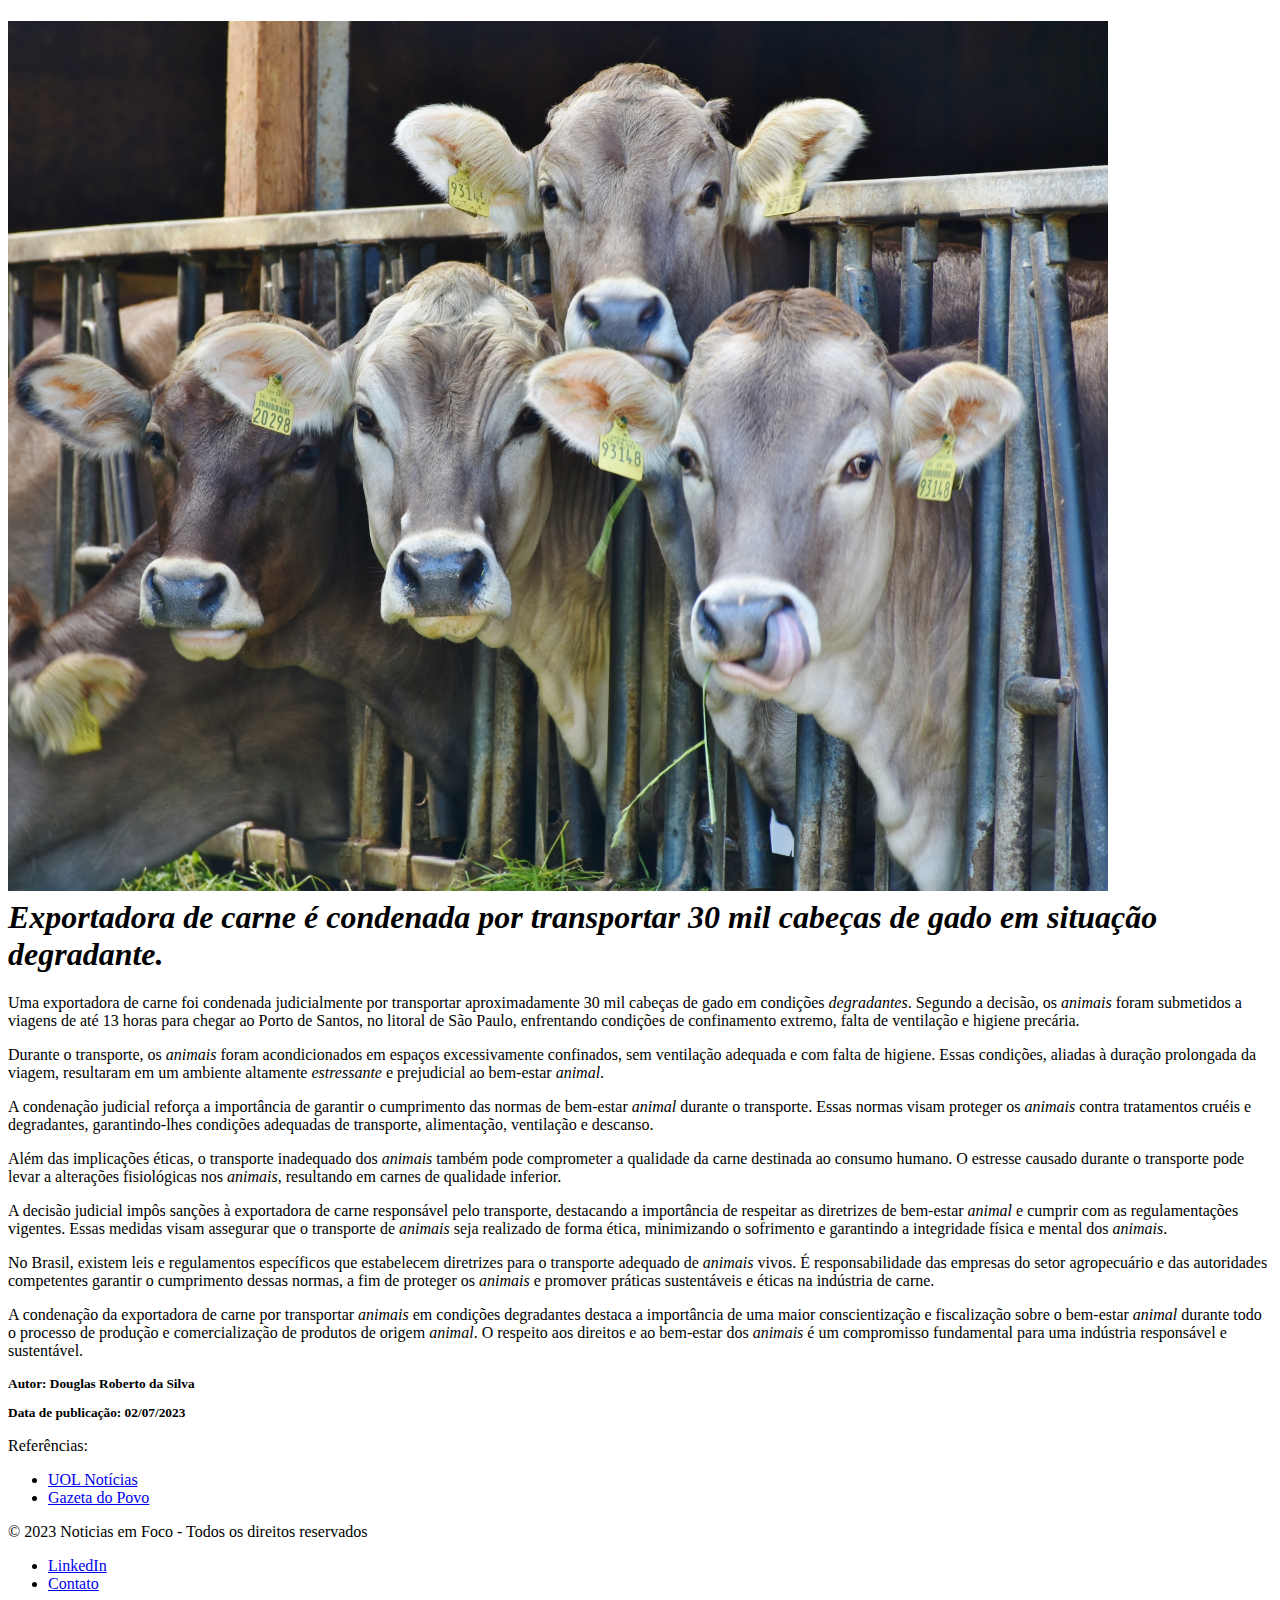
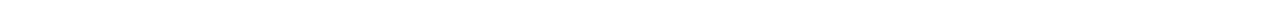
==== agro.html @ 89a21a7e "asasasasa" ====
<!DOCTYPE html>
<html lang="pt-br">
  <head>
    <meta charset="UTF-8" />
    <meta name="viewport" content="width=device-width, initial-scale=1.0" />
    <meta
      name="Noticias em Foco"
      content="Informação relevante e atualizada para você"
    />
    <title>
      Exportadora de carne é condenada por transporte degradante de 30 mil
      cabeças de gado
    </title>
  </head>
  <body>
    <header>
      <!-- Conteúdo do cabeçalho -->
    </header>

    <nav>
      <!-- Links de navegação -->
    </nav>

    <main>
      <section>
        <h1>
          <img src="IMG\gado.jpg" alt="Imagem de Gado" width="1100" /><br />
          <em
            >Exportadora de carne é condenada por transportar 30 mil cabeças de
            gado em situação degradante.</em
          >
        </h1>

        <article>
          <p>
            Uma exportadora de carne foi condenada judicialmente por transportar
            aproximadamente 30 mil cabeças de gado em condições
            <em>degradantes</em>. Segundo a decisão, os <em>animais</em> foram
            submetidos a viagens de até 13 horas para chegar ao Porto de Santos,
            no litoral de São Paulo, enfrentando condições de confinamento
            extremo, falta de ventilação e higiene precária.
          </p>

          <p>
            Durante o transporte, os <em>animais</em> foram acondicionados em
            espaços excessivamente confinados, sem ventilação adequada e com
            falta de higiene. Essas condições, aliadas à duração prolongada da
            viagem, resultaram em um ambiente altamente <em>estressante</em> e
            prejudicial ao bem-estar <em>animal</em>.
          </p>

          <p>
            A condenação judicial reforça a importância de garantir o
            cumprimento das normas de bem-estar <em>animal</em> durante o
            transporte. Essas normas visam proteger os <em>animais</em> contra
            tratamentos cruéis e degradantes, garantindo-lhes condições
            adequadas de transporte, alimentação, ventilação e descanso.
          </p>

          <p>
            Além das implicações éticas, o transporte inadequado dos
            <em>animais</em> também pode comprometer a qualidade da carne
            destinada ao consumo humano. O estresse causado durante o transporte
            pode levar a alterações fisiológicas nos <em>animais</em>,
            resultando em carnes de qualidade inferior.
          </p>

          <p>
            A decisão judicial impôs sanções à exportadora de carne responsável
            pelo transporte, destacando a importância de respeitar as diretrizes
            de bem-estar <em>animal</em> e cumprir com as regulamentações
            vigentes. Essas medidas visam assegurar que o transporte de
            <em>animais</em> seja realizado de forma ética, minimizando o
            sofrimento e garantindo a integridade física e mental dos
            <em>animais</em>.
          </p>

          <p>
            No Brasil, existem leis e regulamentos específicos que estabelecem
            diretrizes para o transporte adequado de <em>animais</em> vivos. É
            responsabilidade das empresas do setor agropecuário e das
            autoridades competentes garantir o cumprimento dessas normas, a fim
            de proteger os <em>animais</em> e promover práticas sustentáveis e
            éticas na indústria de carne.
          </p>

          <p>
            A condenação da exportadora de carne por transportar
            <em>animais</em> em condições degradantes destaca a importância de
            uma maior conscientização e fiscalização sobre o bem-estar
            <em>animal</em> durante todo o processo de produção e
            comercialização de produtos de origem <em>animal</em>. O respeito
            aos direitos e ao bem-estar dos <em>animais</em> é um compromisso
            fundamental para uma indústria responsável e sustentável.
          </p>
          <footer>
            <small>
              <b>
                <p>Autor: Douglas Roberto da Silva</p>
                <p>Data de publicação: 02/07/2023</p>
              </b>
            </small>
          </footer>
        </article>
      </section>

      <aside>
        <!-- Conteúdo da barra lateral -->
      </aside>
    </main>

    <footer>
      <p>Referências:</p>
      <ul>
        <li>
          <a href="https://www.uol.com.br/" target="_blank">UOL Notícias</a>
        </li>
        <li>
          <a
            href="https://www.gazetadopovo.com.br/vida-e-cidadania/exportadora-condenada-transporte-gado/"
            target="_blank"
            >Gazeta do Povo</a
          >
        </li>
      </ul>
    </footer>
    <footer><!-- Conteúdo do rodapé -->
      <p>&copy; 2023 Noticias em Foco - Todos os direitos reservados</p>
      <ul>
          <li><a href="https://www.linkedin.com/in/douglas-roberto-da-silva-79184a94/" target="_blank">LinkedIn</a></li>
          <li><a href="contato.html" target="_blank">Contato</a></li>
      </ul>
  </footer>
  </body>
</html>
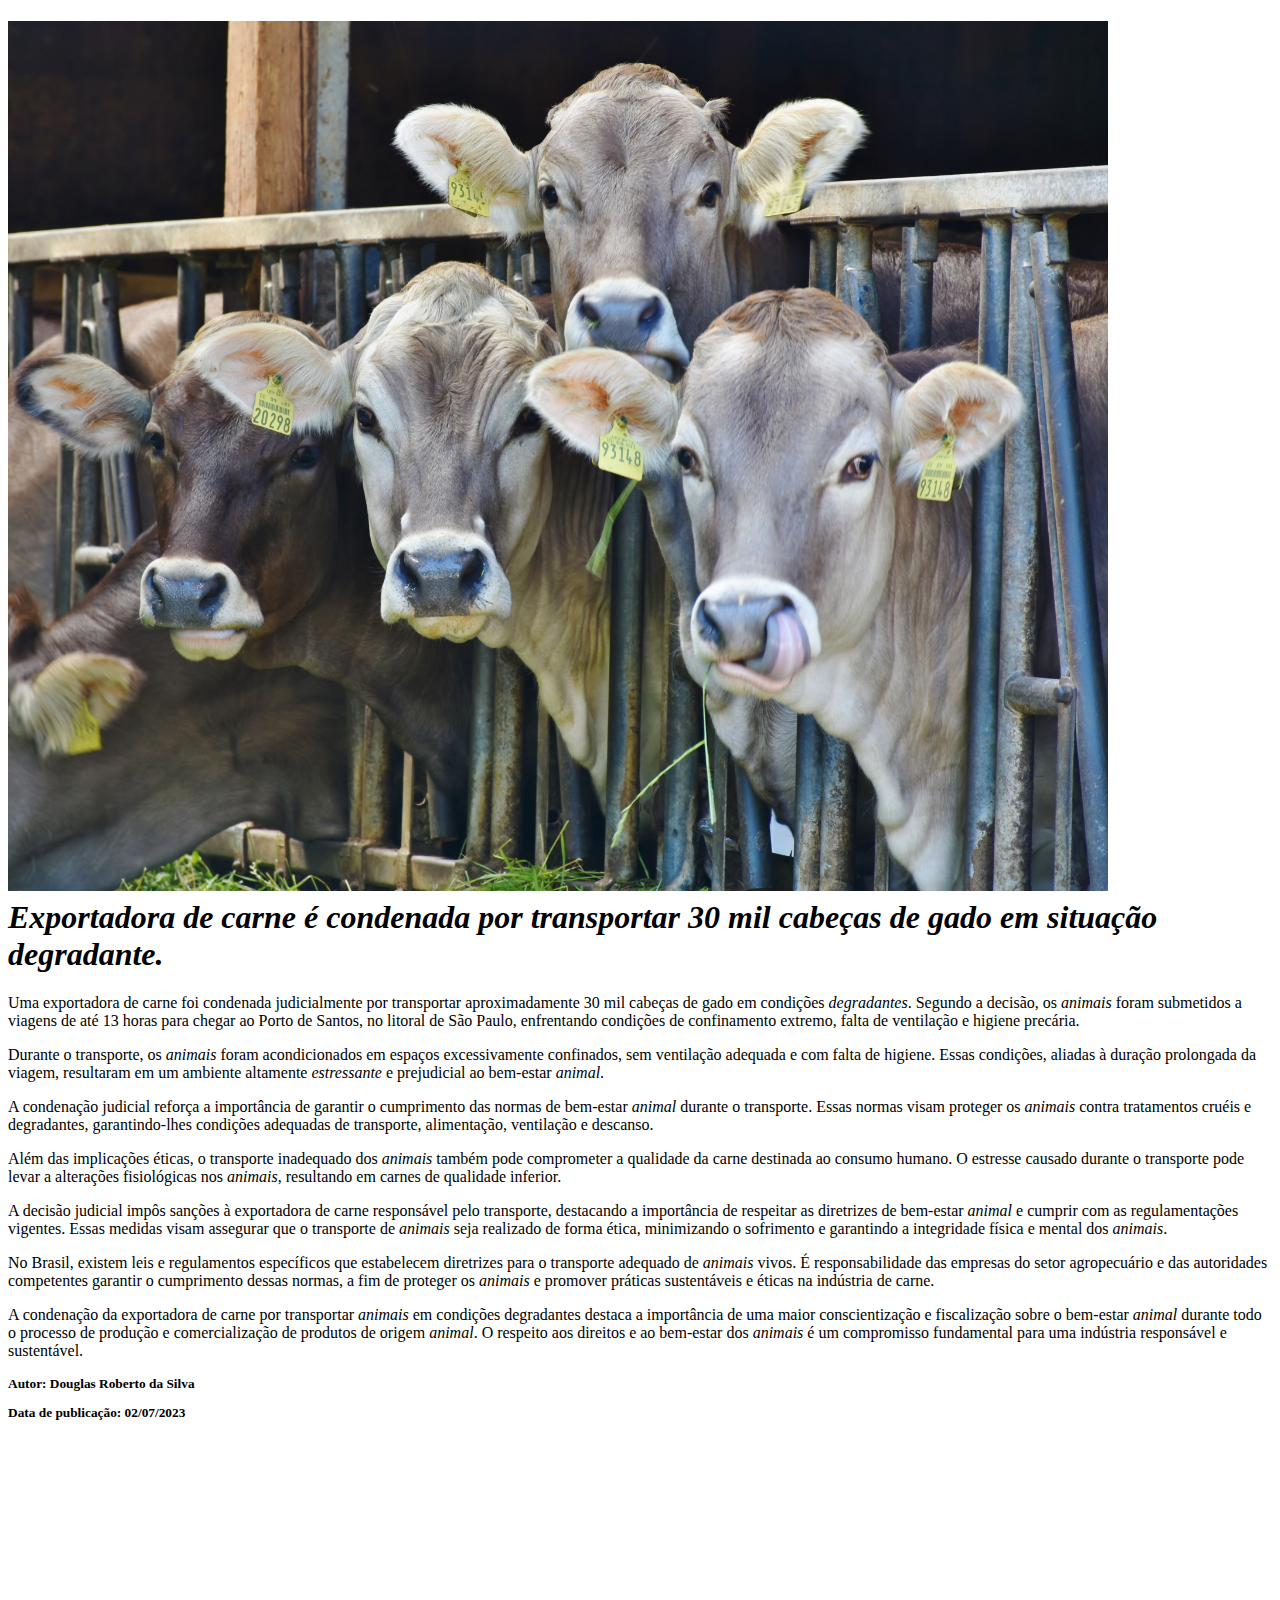
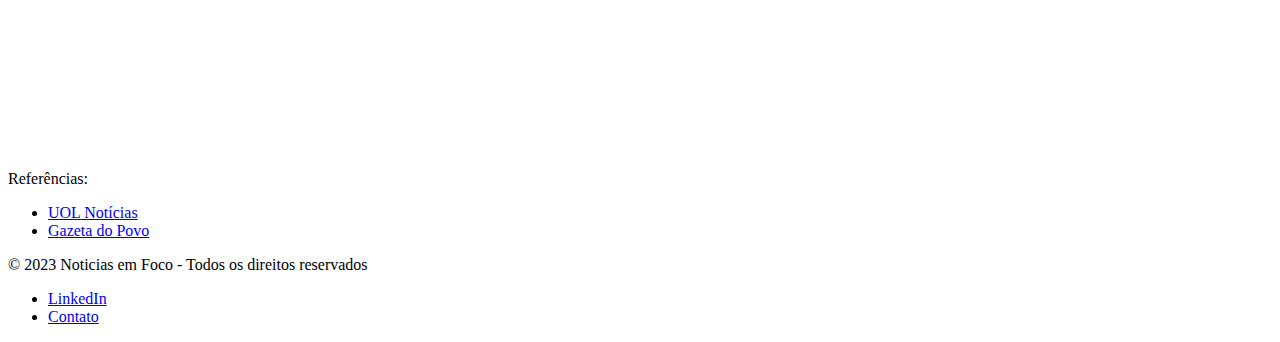
==== commit fd9bf064: "atividade230623.html" ====
--- a/agro.html
+++ b/agro.html
@@ -83,7 +83,6 @@
             de proteger os <em>animais</em> e promover práticas sustentáveis e
             éticas na indústria de carne.
           </p>
-
           <p>
             A condenação da exportadora de carne por transportar
             <em>animais</em> em condições degradantes destaca a importância de
@@ -103,12 +102,21 @@
           </footer>
         </article>
       </section>
-
+      <section>
+        <iframe
+          width="560"
+          height="315"
+          src="https://www.youtube.com/embed/kj3NHvz2kCw"
+          title="YouTube video player"
+          frameborder="0"
+          allow="accelerometer; autoplay; clipboard-write; encrypted-media; gyroscope; picture-in-picture; web-share"
+          allowfullscreen
+        ></iframe>
+      </section>
       <aside>
         <!-- Conteúdo da barra lateral -->
       </aside>
     </main>
-
     <footer>
       <p>Referências:</p>
       <ul>
@@ -124,12 +132,19 @@
         </li>
       </ul>
     </footer>
-    <footer><!-- Conteúdo do rodapé -->
+    <footer>
+      <!-- Conteúdo do rodapé -->
       <p>&copy; 2023 Noticias em Foco - Todos os direitos reservados</p>
       <ul>
-          <li><a href="https://www.linkedin.com/in/douglas-roberto-da-silva-79184a94/" target="_blank">LinkedIn</a></li>
-          <li><a href="contato.html" target="_blank">Contato</a></li>
+        <li>
+          <a
+            href="https://www.linkedin.com/in/douglas-roberto-da-silva-79184a94/"
+            target="_blank"
+            >LinkedIn</a
+          >
+        </li>
+        <li><a href="contato.html" target="_blank">Contato</a></li>
       </ul>
-  </footer>
+    </footer>
   </body>
 </html>
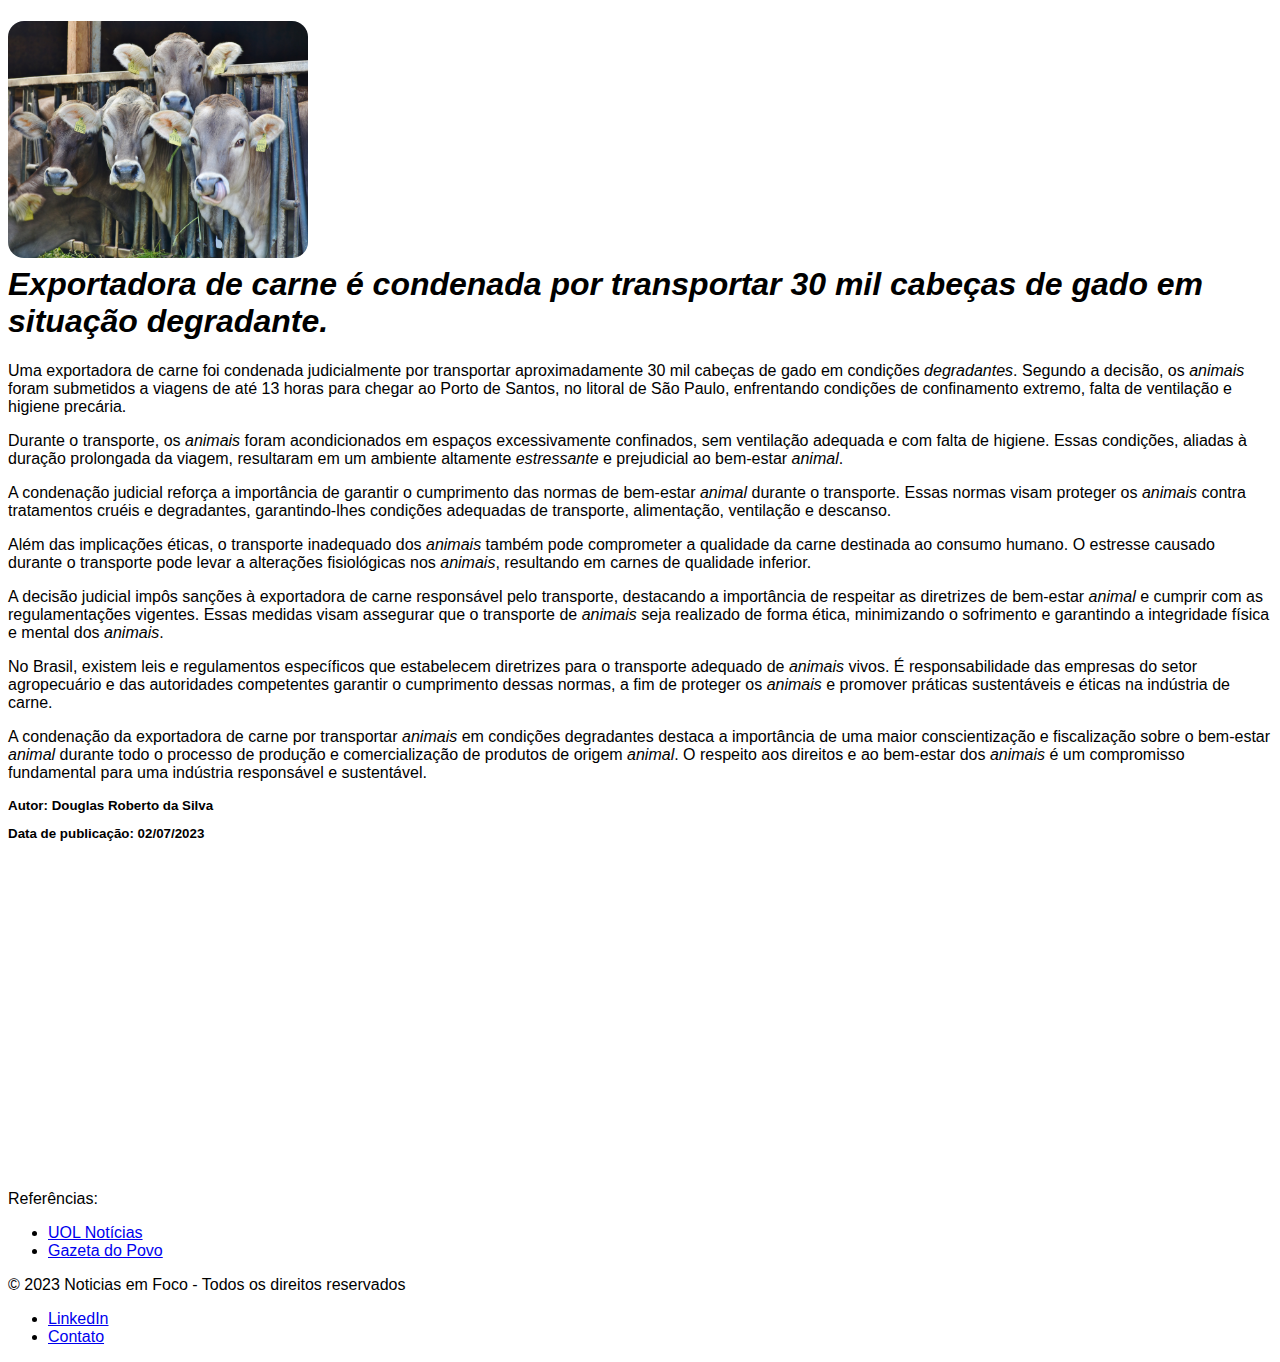
==== commit 2531e59e: "atividade230623.html" ====
--- a/agro.html
+++ b/agro.html
@@ -1,150 +1,135 @@
 <!DOCTYPE html>
 <html lang="pt-br">
-  <head>
-    <meta charset="UTF-8" />
-    <meta name="viewport" content="width=device-width, initial-scale=1.0" />
-    <meta
-      name="Noticias em Foco"
-      content="Informação relevante e atualizada para você"
-    />
-    <title>
-      Exportadora de carne é condenada por transporte degradante de 30 mil
-      cabeças de gado
-    </title>
-  </head>
-  <body>
-    <header>
-      <!-- Conteúdo do cabeçalho -->
-    </header>
+<head>
+  <meta charset="UTF-8" />
+  <meta name="viewport" content="width=device-width, initial-scale=1.0" />
+  <meta name="Noticias em Foco" content="Informação relevante e atualizada para você" />
+  <title>
+    Exportadora de carne é condenada por transporte degradante de 30 mil
+    cabeças de gado
+  </title>
+  <link rel="stylesheet" href="styles.css" />
+</head>
+<body>
+  <header>
+    <!-- Conteúdo do cabeçalho -->
+  </header>
 
-    <nav>
-      <!-- Links de navegação -->
-    </nav>
+  <nav>
+    <!-- Links de navegação -->
+  </nav>
 
-    <main>
-      <section>
-        <h1>
-          <img src="IMG\gado.jpg" alt="Imagem de Gado" width="1100" /><br />
-          <em
-            >Exportadora de carne é condenada por transportar 30 mil cabeças de
-            gado em situação degradante.</em
-          >
-        </h1>
+  <main>
+    <section>
+      <h1>
+        <img src="IMG\gado.jpg" alt="Imagem de Gado" width="1100" /><br />
+        <em>Exportadora de carne é condenada por transportar 30 mil cabeças de
+          gado em situação degradante.</em>
+      </h1>
 
-        <article>
-          <p>
-            Uma exportadora de carne foi condenada judicialmente por transportar
-            aproximadamente 30 mil cabeças de gado em condições
-            <em>degradantes</em>. Segundo a decisão, os <em>animais</em> foram
-            submetidos a viagens de até 13 horas para chegar ao Porto de Santos,
-            no litoral de São Paulo, enfrentando condições de confinamento
-            extremo, falta de ventilação e higiene precária.
-          </p>
+      <article>
+        <p>
+          Uma exportadora de carne foi condenada judicialmente por transportar
+          aproximadamente 30 mil cabeças de gado em condições
+          <em>degradantes</em>. Segundo a decisão, os <em>animais</em> foram
+          submetidos a viagens de até 13 horas para chegar ao Porto de Santos,
+          no litoral de São Paulo, enfrentando condições de confinamento
+          extremo, falta de ventilação e higiene precária.
+        </p>
 
-          <p>
-            Durante o transporte, os <em>animais</em> foram acondicionados em
-            espaços excessivamente confinados, sem ventilação adequada e com
-            falta de higiene. Essas condições, aliadas à duração prolongada da
-            viagem, resultaram em um ambiente altamente <em>estressante</em> e
-            prejudicial ao bem-estar <em>animal</em>.
-          </p>
+        <p>
+          Durante o transporte, os <em>animais</em> foram acondicionados em
+          espaços excessivamente confinados, sem ventilação adequada e com
+          falta de higiene. Essas condições, aliadas à duração prolongada da
+          viagem, resultaram em um ambiente altamente <em>estressante</em> e
+          prejudicial ao bem-estar <em>animal</em>.
+        </p>
 
-          <p>
-            A condenação judicial reforça a importância de garantir o
-            cumprimento das normas de bem-estar <em>animal</em> durante o
-            transporte. Essas normas visam proteger os <em>animais</em> contra
-            tratamentos cruéis e degradantes, garantindo-lhes condições
-            adequadas de transporte, alimentação, ventilação e descanso.
-          </p>
+        <p>
+          A condenação judicial reforça a importância de garantir o
+          cumprimento das normas de bem-estar <em>animal</em> durante o
+          transporte. Essas normas visam proteger os <em>animais</em> contra
+          tratamentos cruéis e degradantes, garantindo-lhes condições
+          adequadas de transporte, alimentação, ventilação e descanso.
+        </p>
 
-          <p>
-            Além das implicações éticas, o transporte inadequado dos
-            <em>animais</em> também pode comprometer a qualidade da carne
-            destinada ao consumo humano. O estresse causado durante o transporte
-            pode levar a alterações fisiológicas nos <em>animais</em>,
-            resultando em carnes de qualidade inferior.
-          </p>
+        <p>
+          Além das implicações éticas, o transporte inadequado dos
+          <em>animais</em> também pode comprometer a qualidade da carne
+          destinada ao consumo humano. O estresse causado durante o transporte
+          pode levar a alterações fisiológicas nos <em>animais</em>,
+          resultando em carnes de qualidade inferior.
+        </p>
 
-          <p>
-            A decisão judicial impôs sanções à exportadora de carne responsável
-            pelo transporte, destacando a importância de respeitar as diretrizes
-            de bem-estar <em>animal</em> e cumprir com as regulamentações
-            vigentes. Essas medidas visam assegurar que o transporte de
-            <em>animais</em> seja realizado de forma ética, minimizando o
-            sofrimento e garantindo a integridade física e mental dos
-            <em>animais</em>.
-          </p>
+        <p>
+          A decisão judicial impôs sanções à exportadora de carne responsável
+          pelo transporte, destacando a importância de respeitar as diretrizes
+          de bem-estar <em>animal</em> e cumprir com as regulamentações
+          vigentes. Essas medidas visam assegurar que o transporte de
+          <em>animais</em> seja realizado de forma ética, minimizando o
+          sofrimento e garantindo a integridade física e mental dos
+          <em>animais</em>.
+        </p>
 
-          <p>
-            No Brasil, existem leis e regulamentos específicos que estabelecem
-            diretrizes para o transporte adequado de <em>animais</em> vivos. É
-            responsabilidade das empresas do setor agropecuário e das
-            autoridades competentes garantir o cumprimento dessas normas, a fim
-            de proteger os <em>animais</em> e promover práticas sustentáveis e
-            éticas na indústria de carne.
-          </p>
-          <p>
-            A condenação da exportadora de carne por transportar
-            <em>animais</em> em condições degradantes destaca a importância de
-            uma maior conscientização e fiscalização sobre o bem-estar
-            <em>animal</em> durante todo o processo de produção e
-            comercialização de produtos de origem <em>animal</em>. O respeito
-            aos direitos e ao bem-estar dos <em>animais</em> é um compromisso
-            fundamental para uma indústria responsável e sustentável.
-          </p>
-          <footer>
-            <small>
-              <b>
-                <p>Autor: Douglas Roberto da Silva</p>
-                <p>Data de publicação: 02/07/2023</p>
-              </b>
-            </small>
-          </footer>
-        </article>
-      </section>
-      <section>
-        <iframe
-          width="560"
-          height="315"
-          src="https://www.youtube.com/embed/kj3NHvz2kCw"
-          title="YouTube video player"
-          frameborder="0"
-          allow="accelerometer; autoplay; clipboard-write; encrypted-media; gyroscope; picture-in-picture; web-share"
-          allowfullscreen
-        ></iframe>
-      </section>
-      <aside>
-        <!-- Conteúdo da barra lateral -->
-      </aside>
-    </main>
-    <footer>
-      <p>Referências:</p>
-      <ul>
-        <li>
-          <a href="https://www.uol.com.br/" target="_blank">UOL Notícias</a>
-        </li>
-        <li>
-          <a
-            href="https://www.gazetadopovo.com.br/vida-e-cidadania/exportadora-condenada-transporte-gado/"
-            target="_blank"
-            >Gazeta do Povo</a
-          >
-        </li>
-      </ul>
-    </footer>
-    <footer>
-      <!-- Conteúdo do rodapé -->
-      <p>&copy; 2023 Noticias em Foco - Todos os direitos reservados</p>
-      <ul>
-        <li>
-          <a
-            href="https://www.linkedin.com/in/douglas-roberto-da-silva-79184a94/"
-            target="_blank"
-            >LinkedIn</a
-          >
-        </li>
-        <li><a href="contato.html" target="_blank">Contato</a></li>
-      </ul>
-    </footer>
-  </body>
-</html>
+        <p>
+          No Brasil, existem leis e regulamentos específicos que estabelecem
+          diretrizes para o transporte adequado de <em>animais</em> vivos. É
+          responsabilidade das empresas do setor agropecuário e das
+          autoridades competentes garantir o cumprimento dessas normas, a fim
+          de proteger os <em>animais</em> e promover práticas sustentáveis e
+          éticas na indústria de carne.
+        </p>
+        <p>
+          A condenação da exportadora de carne por transportar
+          <em>animais</em> em condições degradantes destaca a importância de
+          uma maior conscientização e fiscalização sobre o bem-estar
+          <em>animal</em> durante todo o processo de produção e
+          comercialização de produtos de origem <em>animal</em>. O respeito
+          aos direitos e ao bem-estar dos <em>animais</em> é um compromisso
+          fundamental para uma indústria responsável e sustentável.
+        </p>
+        <footer>
+          <small>
+            <b>
+              <p>Autor: Douglas Roberto da Silva</p>
+              <p>Data de publicação: 02/07/2023</p>
+            </b>
+          </small>
+        </footer>
+      </article>
+    </section>
+    <section>
+      <iframe width="560" height="315" src="https://www.youtube.com/embed/kj3NHvz2kCw" title="YouTube video player"
+        frameborder="0"
+        allow="accelerometer; autoplay; clipboard-write; encrypted-media; gyroscope; picture-in-picture; web-share"
+        allowfullscreen></iframe>
+    </section>
+    <aside>
+      <!-- Conteúdo da barra lateral -->
+    </aside>
+  </main>
+  <footer>
+    <p>Referências:</p>
+    <ul>
+      <li>
+        <a href="https://www.uol.com.br/" target="_blank">UOL Notícias</a>
+      </li>
+      <li>
+        <a href="https://www.gazetadopovo.com.br/vida-e-cidadania/exportadora-condenada-transporte-gado/"
+          target="_blank">Gazeta do Povo</a>
+      </li>
+    </ul>
+  </footer>
+  <footer>
+    <!-- Conteúdo do rodapé -->
+    <p>&copy; 2023 Noticias em Foco - Todos os direitos reservados</p>
+    <ul>
+      <li>
+        <a href="https://www.linkedin.com/in/douglas-roberto-da-silva-79184a94/" target="_blank">LinkedIn</a>
+      </li>
+      <li><a href="contato.html" target="_blank">Contato</a></li>
+    </ul>
+  </footer>
+</body>
+
+</html>--- a/styles.css
+++ b/styles.css
@@ -0,0 +1,53 @@
+body {
+    font-family: "Newsreader", sans-serif;
+}
+
+h1 {
+    font-family: "Newsreader", sans-serif;
+}
+
+p {
+    font-family: "Newsreader", sans-serif;
+}
+
+.link-list {
+    display: flex;
+    list-style: none;
+    justify-content: center;
+}
+
+.link-list li {
+    margin-right: 10px;
+    /* Ajuste o espaçamento entre as opções do menu */
+}
+
+.link-list li:last-child {
+    margin-right: 0;
+    /* Remove a margem direita da última opção do menu */
+}
+
+.link-list li a {
+    font-size: 1.2em;
+    /* Ajuste o tamanho da fonte conforme necessário */
+    font-weight: bold;
+    /* Adiciona negrito */
+}
+
+header {
+    text-align: center;
+}
+
+header h1 {
+    font-size: 5em;
+}
+img {
+    width: 300px;
+    border-radius: 16px;
+  }
+h2 {
+    float: right;
+    margin-left: 1cm;
+    margin-right: 2cm;
+    
+  }
+  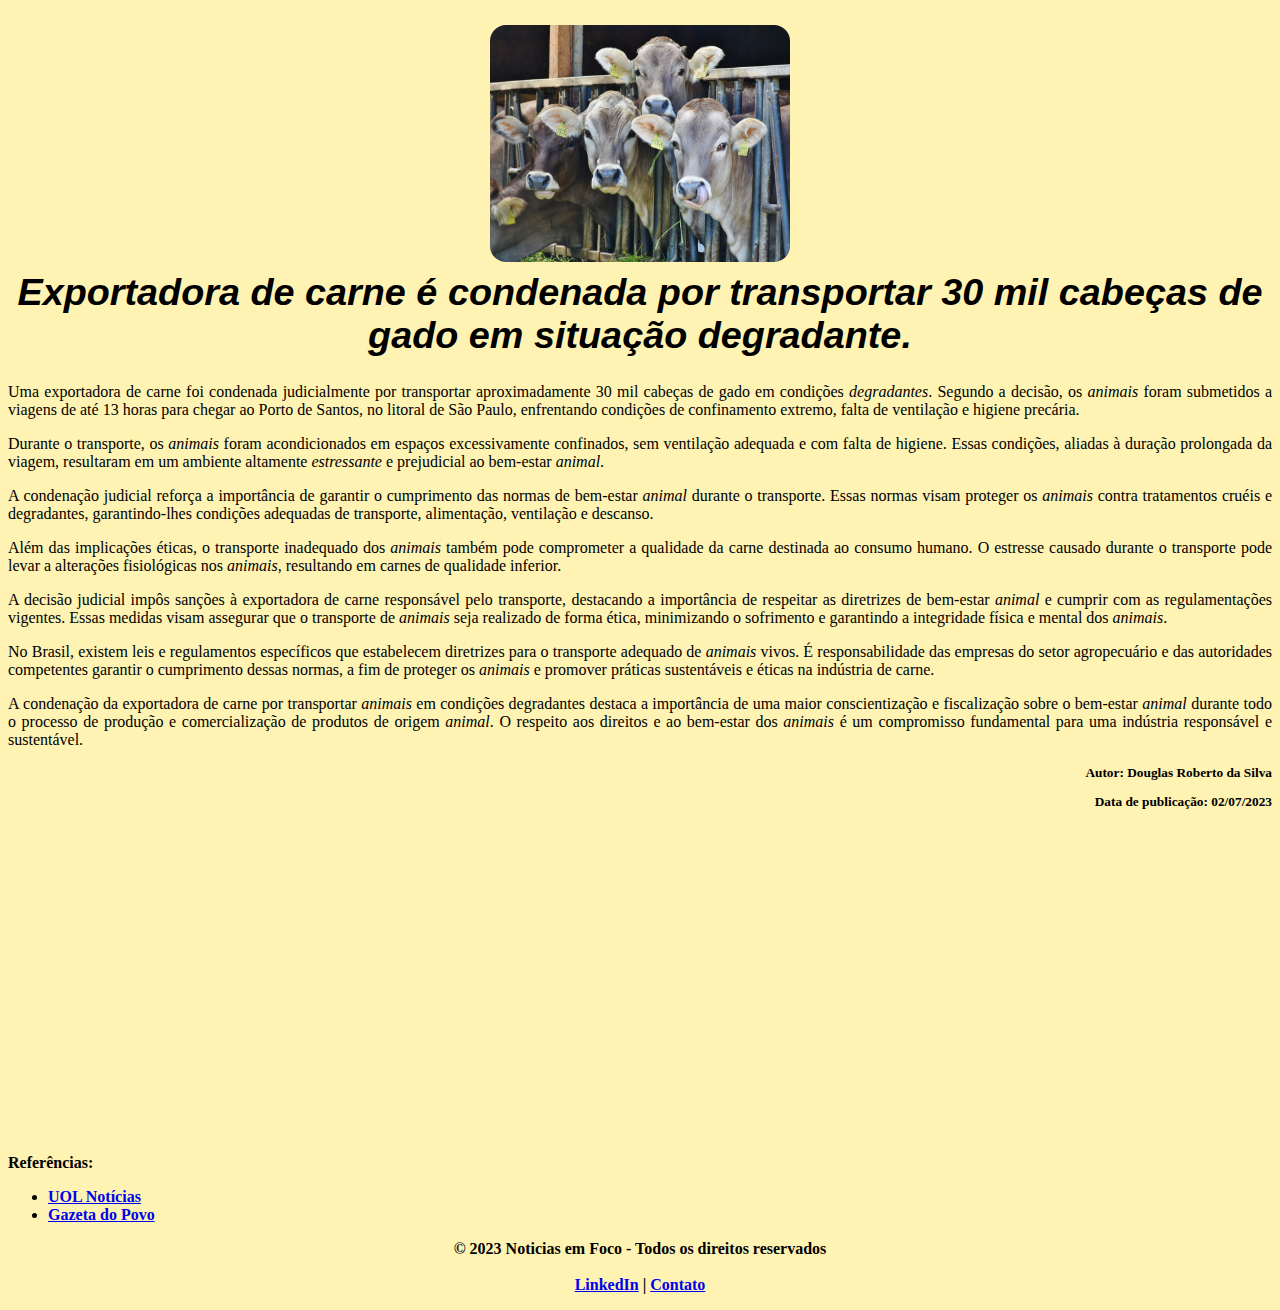
==== commit 5f8cde74: "atividade230623.html" ====
--- a/agro.html
+++ b/agro.html
@@ -28,7 +28,7 @@
       </h1>
 
       <article>
-        <p>
+        <p class="justified">
           Uma exportadora de carne foi condenada judicialmente por transportar
           aproximadamente 30 mil cabeças de gado em condições
           <em>degradantes</em>. Segundo a decisão, os <em>animais</em> foram
@@ -37,7 +37,7 @@
           extremo, falta de ventilação e higiene precária.
         </p>
 
-        <p>
+        <p class="justified">
           Durante o transporte, os <em>animais</em> foram acondicionados em
           espaços excessivamente confinados, sem ventilação adequada e com
           falta de higiene. Essas condições, aliadas à duração prolongada da
@@ -45,7 +45,7 @@
           prejudicial ao bem-estar <em>animal</em>.
         </p>
 
-        <p>
+        <p class="justified">
           A condenação judicial reforça a importância de garantir o
           cumprimento das normas de bem-estar <em>animal</em> durante o
           transporte. Essas normas visam proteger os <em>animais</em> contra
@@ -53,7 +53,7 @@
           adequadas de transporte, alimentação, ventilação e descanso.
         </p>
 
-        <p>
+        <p class="justified">
           Além das implicações éticas, o transporte inadequado dos
           <em>animais</em> também pode comprometer a qualidade da carne
           destinada ao consumo humano. O estresse causado durante o transporte
@@ -61,7 +61,7 @@
           resultando em carnes de qualidade inferior.
         </p>
 
-        <p>
+        <p class="justified">
           A decisão judicial impôs sanções à exportadora de carne responsável
           pelo transporte, destacando a importância de respeitar as diretrizes
           de bem-estar <em>animal</em> e cumprir com as regulamentações
@@ -71,7 +71,7 @@
           <em>animais</em>.
         </p>
 
-        <p>
+        <p class="justified">
           No Brasil, existem leis e regulamentos específicos que estabelecem
           diretrizes para o transporte adequado de <em>animais</em> vivos. É
           responsabilidade das empresas do setor agropecuário e das
@@ -79,7 +79,7 @@
           de proteger os <em>animais</em> e promover práticas sustentáveis e
           éticas na indústria de carne.
         </p>
-        <p>
+        <p class="justified">
           A condenação da exportadora de carne por transportar
           <em>animais</em> em condições degradantes destaca a importância de
           uma maior conscientização e fiscalização sobre o bem-estar
@@ -88,7 +88,7 @@
           aos direitos e ao bem-estar dos <em>animais</em> é um compromisso
           fundamental para uma indústria responsável e sustentável.
         </p>
-        <footer>
+        <footer class="right-aligned">
           <small>
             <b>
               <p>Autor: Douglas Roberto da Silva</p>
@@ -99,16 +99,18 @@
       </article>
     </section>
     <section>
+      <div class="centered">
       <iframe width="560" height="315" src="https://www.youtube.com/embed/kj3NHvz2kCw" title="YouTube video player"
         frameborder="0"
         allow="accelerometer; autoplay; clipboard-write; encrypted-media; gyroscope; picture-in-picture; web-share"
         allowfullscreen></iframe>
+      </div>
     </section>
     <aside>
       <!-- Conteúdo da barra lateral -->
     </aside>
   </main>
-  <footer>
+  <footer class="left-aligned">
     <p>Referências:</p>
     <ul>
       <li>
@@ -120,15 +122,12 @@
       </li>
     </ul>
   </footer>
-  <footer>
+  <footer class="center-aligned">
     <!-- Conteúdo do rodapé -->
-    <p>&copy; 2023 Noticias em Foco - Todos os direitos reservados</p>
-    <ul>
-      <li>
-        <a href="https://www.linkedin.com/in/douglas-roberto-da-silva-79184a94/" target="_blank">LinkedIn</a>
-      </li>
-      <li><a href="contato.html" target="_blank">Contato</a></li>
-    </ul>
+    <p>&copy; 2023 Noticias em Foco - Todos os direitos reservados<br><br>
+        <a href="https://www.linkedin.com/in/douglas-roberto-da-silva-79184a94/" target="_blank">LinkedIn</a> | 
+        <a href="contato.html" target="_blank">Contato</a></li>
+      </p>
   </footer>
 </body>
 
--- a/styles.css
+++ b/styles.css
@@ -1,20 +1,46 @@
 body {
-    font-family: "Newsreader", sans-serif;
+  font-family: 'Newsreader', serif;
 }
 
 h1 {
-    font-family: "Newsreader", sans-serif;
+  font-family: 'Bebas Neue', sans-serif;
 }
 
 p {
-    font-family: "Newsreader", sans-serif;
+  font-family: 'Newsreader', serif;
+
+}
+
+body {
+  background-color: #FFF3B3;
 }
 
 .link-list {
-    display: flex;
-    list-style: none;
-    justify-content: center;
+  display: flex;
+  list-style: none;
+  justify-content: center;
+  background-color:#f5c108;
+  border-radius: 10px;
+  padding: 10px;
 }
+
+.link-list li {
+  margin: 0 10px;
+}
+
+.link-list li a {
+  text-decoration: none;
+  color: #070707; /* cor do texto */
+  padding: 5px 10px;
+  border: 1px solid #0a0a0a; /* cor da borda */
+  border-radius: 5px;
+}
+
+.link-list li a:hover {
+  background-color: #FFFFFF; /* cor do fundo ao passar o mouse */
+  color: #f5c108; /* cor do texto ao passar o mouse */
+}
+
 
 .link-list li {
     margin-right: 10px;
@@ -45,9 +71,116 @@
     border-radius: 16px;
   }
 h2 {
-    float: right;
-    margin-left: 1cm;
-    margin-right: 2cm;
-    
+    text-align: center;
+    float: center;
+    font-size: 1cm;
   }
-  +  h1 {
+    text-align: center;
+    float: center;
+    font-size: 1cm;
+  }
+  h4 {
+    text-align: justify;
+  }
+  .tabela-noticias table,
+  .tabela-ranking table {
+    border-collapse: collapse;
+    border: 1px solid #000;
+    margin: 0 auto;
+  }
+  
+  .tabela-noticias th,
+  .tabela-noticias td,
+  .tabela-ranking th,
+  .tabela-ranking td {
+    border: 1px solid #000;
+    padding: 5px;
+    text-align: center;
+  }
+  footer {
+    text-align: center; /* Centraliza o conteúdo do rodapé */
+    font-weight: bold; /* Aplica a formatação em negrito */
+  }
+  .custom-footer {
+    text-align: center; /* Centraliza o conteúdo do rodapé */
+    font-weight: bold; /* Aplica a formatação em negrito */
+  }
+  
+  .custom-footer ul li {
+    display: inline-block; /* Exibe os elementos em linha */
+  }
+  .right-aligned {
+    text-align: right; /* Alinha à direita */
+  }
+  
+  .left-aligned {
+    text-align: left; /* Alinha à esquerda */
+  }
+  
+  .center-aligned {
+    text-align: center; /* Centraliza */
+  }
+  .justified {
+    text-align: justify;
+  }
+  .centered {
+    display: flex;
+    justify-content: center;
+    align-items: center;
+    height: 100%;
+  }
+  section {
+    text-align: center;
+}
+
+form {
+    display: inline-block;
+    border: 2px solid #ccc;
+    border-radius: 10px;
+    padding: 20px;
+    background-color: #f8f8f8;
+}
+
+h2 {
+    font-size: 24px;
+    margin-bottom: 20px;
+}
+
+label {
+    display: block;
+    margin-bottom: 10px;
+}
+
+input[type="text"],
+input[type="email"],
+select,
+textarea {
+    width: 100%;
+    padding: 8px;
+    margin-bottom: 10px;
+    border: 1px solid #ccc;
+    border-radius: 4px;
+    box-sizing: border-box;
+}
+
+textarea {
+    height: 100px;
+    resize: vertical;
+}
+
+input[type="submit"],
+button[type="reset"] {
+    background-color: #f5d419;
+    color: rgb(13, 13, 13);
+    border: none;
+    padding: 10px 20px;
+    margin-top: 10px;
+    border-radius: 4px;
+    cursor: pointer;
+}
+
+input[type="submit"]:hover,
+button[type="reset"]:hover {
+    background-color: #FFF3B3;
+}
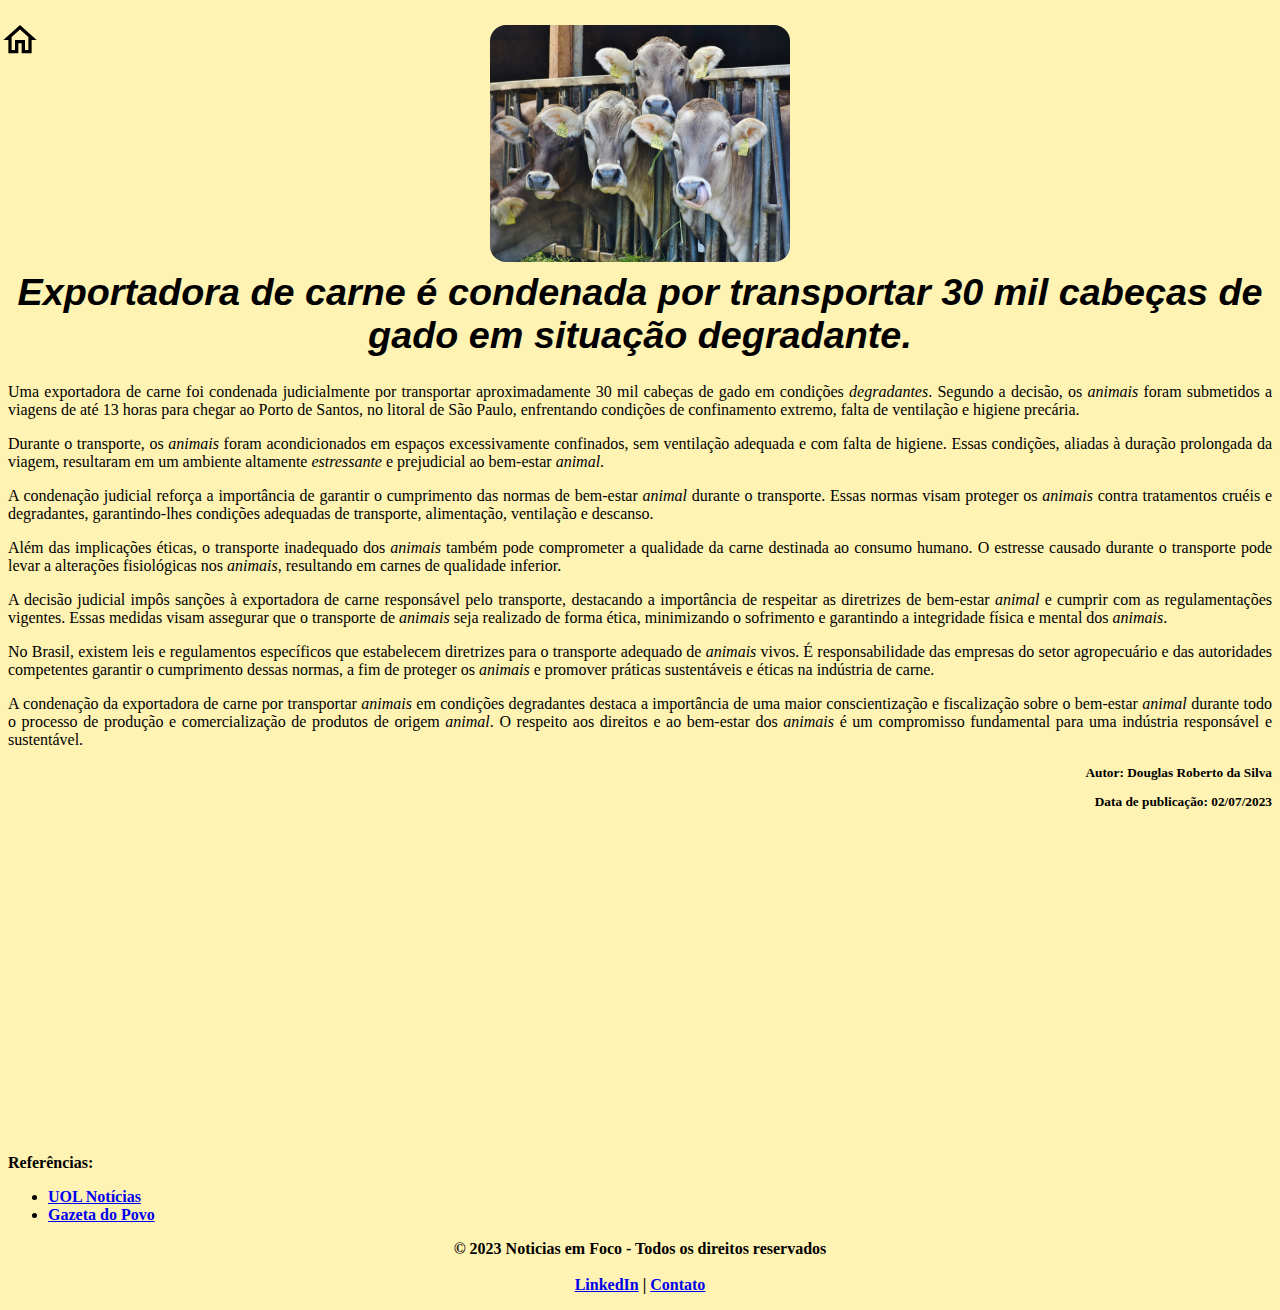
==== commit c67e5ba9: "atualização" ====
--- a/agro.html
+++ b/agro.html
@@ -4,6 +4,7 @@
   <meta charset="UTF-8" />
   <meta name="viewport" content="width=device-width, initial-scale=1.0" />
   <meta name="Noticias em Foco" content="Informação relevante e atualizada para você" />
+  <link rel="stylesheet" href="https://fonts.googleapis.com/icon?family=Material+Icons+Outlined">
   <title>
     Exportadora de carne é condenada por transporte degradante de 30 mil
     cabeças de gado
@@ -12,6 +13,9 @@
 </head>
 <body>
   <header>
+    <a href="index.html" class="home-link">
+      <span class="material-icons-outlined">home</span>
+    </a>
     <!-- Conteúdo do cabeçalho -->
   </header>
 
--- a/styles.css
+++ b/styles.css
@@ -19,7 +19,6 @@
   display: flex;
   list-style: none;
   justify-content: center;
-  background-color:#f5c108;
   border-radius: 10px;
   padding: 10px;
 }
@@ -37,8 +36,8 @@
 }
 
 .link-list li a:hover {
-  background-color: #FFFFFF; /* cor do fundo ao passar o mouse */
-  color: #f5c108; /* cor do texto ao passar o mouse */
+  background-color:transparent; /* cor do fundo ao passar o mouse */
+  color: #0c0c0b; /* cor do texto ao passar o mouse */
 }
 
 
@@ -184,3 +183,87 @@
 button[type="reset"]:hover {
     background-color: #FFF3B3;
 }
+.home-link {
+  display: block;
+  position:fixed; 
+  top: 20px;
+  left: 0;
+  z-index: 9999;
+  color: #000;
+  text-decoration: none;
+}
+
+.home-link:hover {
+  color: rgb(12, 11, 11); /* Altere a cor de acordo com sua preferência */
+}
+.material-icons-outlined {
+  font-size: 40px;
+}
+.color-change-4x {
+	-webkit-animation: color-change-4x 6s linear infinite alternate both;
+nimation: color-change-4x 6s linear infinite alternate both;
+}
+
+@-webkit-keyframes color-change-4x {
+  0% {
+    background: #c6f8fc;
+  }
+  33.3333% {
+    background: #b6fb81;
+  }
+  66.666% {
+    background: #fe7ae4;
+  }
+  100% {
+    background: #d4b85e;
+  }
+}
+@keyframes color-change-4x {
+  0% {
+    background: #f9b453;
+  }
+  33.3333% {
+    background: #4b80ea;
+  }
+  66.666% {
+    background: #7ffd78;
+  }
+  100% {
+    background: #faa35c;
+  }
+}
+.paragrafo-tamanho-12 {
+  font-size: 25px;
+}
+
+.tracking-in-expand {
+  -webkit-animation: tracking-in-expand 0.7s cubic-bezier(0.215, 0.610, 0.355, 1.000) infinite both;
+  animation: tracking-in-expand 0.7s cubic-bezier(0.215, 0.610, 0.355, 1.000) infinite both;
+}
+
+@-webkit-keyframes tracking-in-expand {
+  0% {
+    letter-spacing: -0.5em;
+    opacity: 0;
+  }
+  40% {
+    opacity: 0.6;
+  }
+  100% {
+    opacity: 1;
+  }
+}
+
+@keyframes tracking-in-expand {
+  0% {
+    letter-spacing: -0.5em;
+    opacity: 0;
+  }
+  40% {
+    opacity: 0.6;
+  }
+  100% {
+    opacity: 1;
+  }
+}
+
